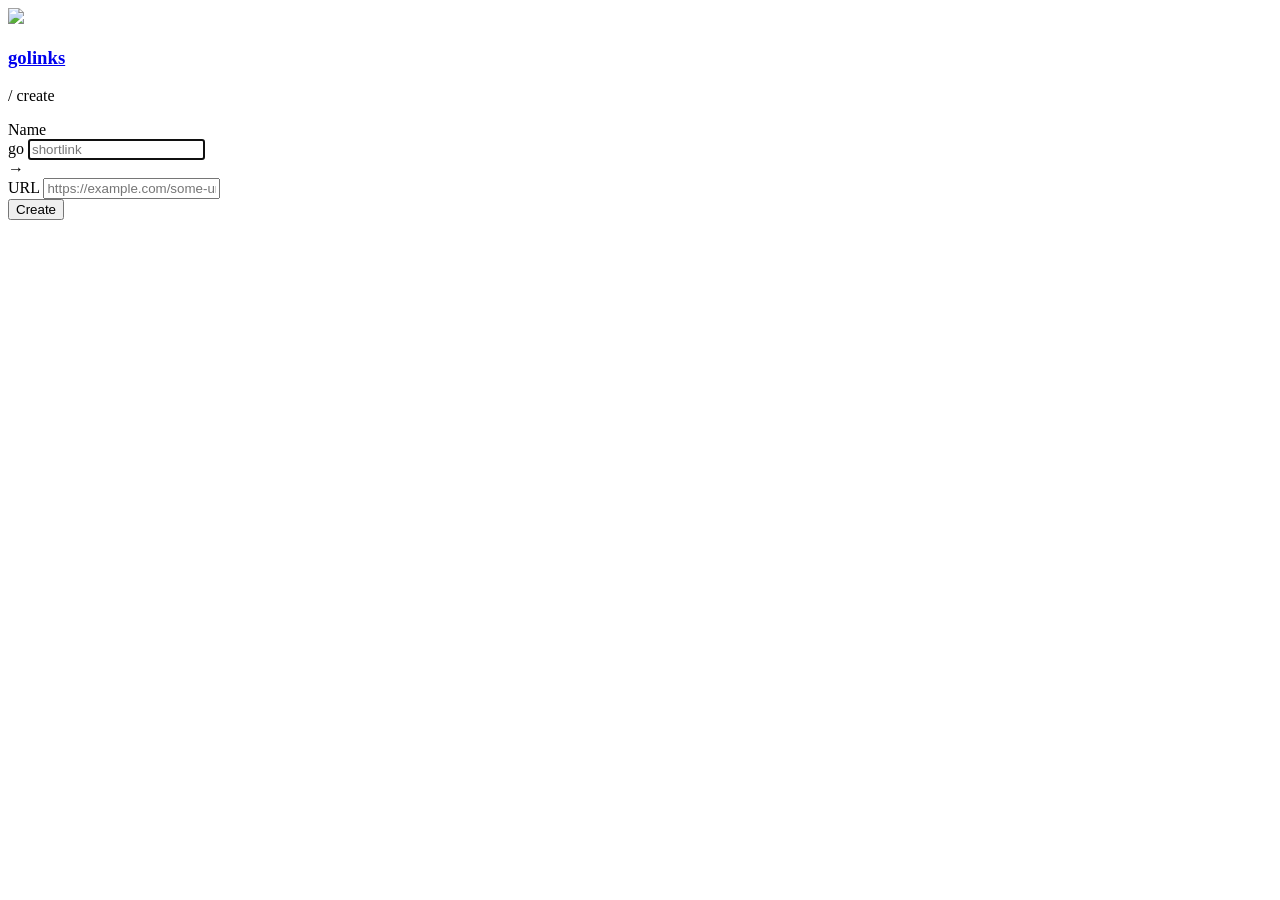
==== pages/create.html @ 223d8fa7 "feat: moved to use omnibox instead of keyword to allow for filtering and preview of links while typi" ====
<!DOCTYPE html>
<html>
  <head>
    <title>golinks / create</title>
    <link rel="stylesheet" href="./styles.css" />
    <meta name="viewport" content="width=device-width">
    <script src="./create.js"></script>
    <script src="../helpers/helpers.js"></script>
  </head>
  <body>
    <section class="container">
      <section class="logo-wrapper">
        <a href="/pages/index.html">
          <img src="../images/icon.svg" width="28"/>
          <h1>golinks</h1>
        </a>
        <p>/ create</p>
      </section>
    </section>
    <section class="container">
      <form id="create-edit">
        <section class="inline-form">
          <section class="inline-form-section">
            <label for="name">Name</label>
            <section class="label-attached-wrapper">
              <span for="name" class="label-attached">go</span>
              <input placeholder="shortlink" class="input-attached" type="text" name="name" id="name" autofocus />
            </section>
          </section>
          <section class="inline-form-divider">&#8594;</section>
          <section class="inline-form-section inline-form-section--2">
              <label for="url">URL</label>
              <input placeholder="https://example.com/some-url" type="text" name="url" id="url" />
          </section>
        </section>
        <section class="form-footer">
          <input type="submit" value="Create" class="button" />
        </section>
      </form>
    </section>
  </body>
</html>
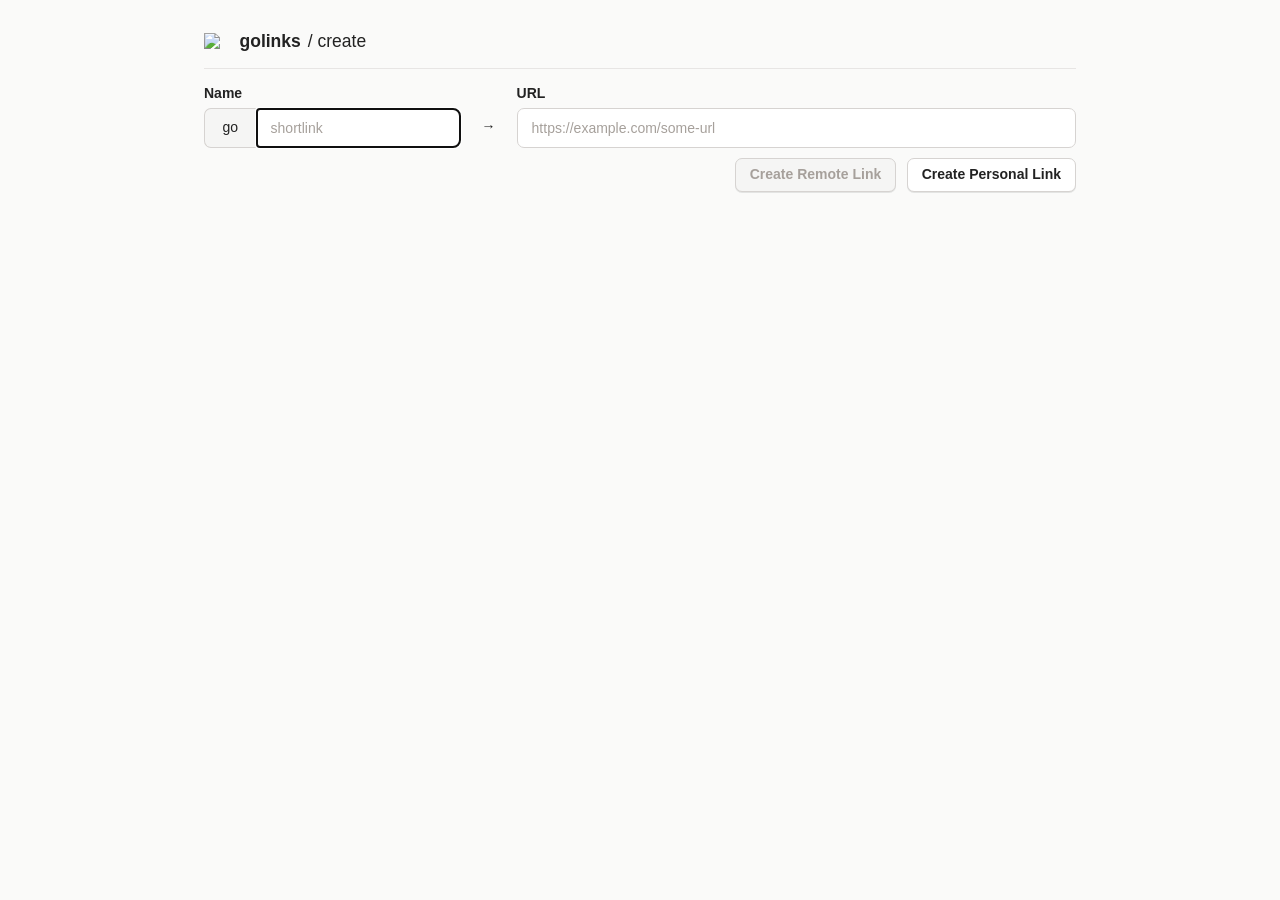
==== commit f2f79657: "feat: added ability to create remote links via URL template" ====
--- a/pages/create.html
+++ b/pages/create.html
@@ -34,7 +34,8 @@
           </section>
         </section>
         <section class="form-footer">
-          <input type="submit" value="Create" class="button" />
+          <input type="button" value="Create Remote Link" class="button" id="create-remote" disabled />
+          <input type="submit" value="Create Personal Link" class="button" />
         </section>
       </form>
     </section>
--- a/pages/styles.css
+++ b/pages/styles.css
@@ -0,0 +1,431 @@
+:root {
+  --stone-50: oklch(0.985 0.001 106.423);
+  --stone-100: oklch(0.97 0.001 106.424);
+  --stone-200: oklch(0.923 0.003 48.717);
+  --stone-300: oklch(0.869 0.005 56.366);
+  --stone-400: oklch(0.709 0.01 56.259);
+  --stone-500: oklch(0.553 0.013 58.071);
+  --stone-600: oklch(0.444 0.011 73.639);
+  --stone-700: oklch(0.374 0.01 67.558);
+  --stone-800: oklch(0.268 0.007 34.298);
+  --stone-900: oklch(0.216 0.006 56.043);
+  --stone-950: oklch(0.147 0.004 49.25);
+
+  --red-600: oklch(0.577 0.245 27.325);
+
+  --black: #222;
+  --white: oklch(1 0 0);
+
+  --spacing: .25rem;
+  --1: var(--spacing);
+  --2: calc(var(--spacing) * 2);
+  --3: calc(var(--spacing) * 3);
+  --4: calc(var(--spacing) * 4);
+  --5: calc(var(--spacing) * 5);
+  --6: calc(var(--spacing) * 6);
+  --7: calc(var(--spacing) * 7);
+  --8: calc(var(--spacing) * 8);
+}
+
+*, *::before, *::after {
+  box-sizing: border-box;
+  font-family: -apple-system, BlinkMacSystemFont, avenir next, avenir, segoe ui, helvetica neue, Cantarell, roboto, noto, helvetica, arial, sans-serif;
+  font-size: 14px;
+}
+
+body {
+  min-height: 100vh;
+  padding: 0;
+  margin: 0;
+  line-height: 1.5;
+  display: flex;
+  flex-direction: column;
+  align-items: center;
+  background: var(--stone-50);
+  color: var(--black);
+}
+
+input, button, textarea {
+  font-family: inherit;
+  font-size: inherit;
+  color: var(--black);
+}
+
+input:disabled {
+  cursor: not-allowed;
+}
+
+input::placeholder,
+textarea::placeholder {
+  color: var(--stone-400);
+}
+
+a { color: var(--black); }
+
+table {
+  border: 1px solid var(--stone-200);
+  border-bottom-width: 2px;
+  border-radius: var(--2);
+  border-spacing: 0;
+  overflow: hidden;
+  background: var(--white);
+  width: 100%;
+}
+
+th, td {
+  padding: var(--3) var(--5);
+  text-align: left;
+}
+
+th {
+  padding: var(--2) var(--5);
+  font-weight: normal;
+}
+
+tr:not(:first-child) td {
+  border-top: 1px solid var(--stone-200);
+}
+
+.golink-row--action {
+  color: var(--stone-400);
+  margin-right: .5rem;
+
+  &:hover {
+    color: var(--stone-500);
+    background: initial;
+  }
+
+  svg {
+    width: 16px;
+    height: 16px;
+  }
+}
+
+textarea,
+input[type="text"] {
+  padding: var(--4);
+  border-radius: var(--2);
+  border: 1px solid var(--stone-300);
+  width: 100%;
+  height: 40px;
+}
+
+textarea {
+  font-family: monospace;
+  min-height: 200px;
+  resize: none;
+}
+
+hr {
+  border: 0;
+  margin: 0 0 var(--4) 0;
+  border-top: 1px solid var(--stone-200);
+  width: 100%;
+}
+
+label {
+  font-weight: bold;
+}
+
+form {
+  display: block;
+}
+
+a:hover {
+  background: var(--stone-100);
+}
+
+.logo-wrapper {
+  display: flex;
+  align-items: center;
+  justify-content: flex-start;
+  margin: var(--8) 0 var(--4) 0;;
+  border-bottom: 1px solid var(--stone-200);
+  padding-bottom: var(--4);
+
+  a {
+    display: flex;
+    text-decoration: none;
+    align-items: center;
+  }
+
+  h1, p {
+    margin: 0 var(--1);
+    font-size: 1.25rem;
+  }
+
+  img {
+    width: 32px;
+  }
+}
+
+.container {
+  width: 100%;
+  max-width: 900px;
+  padding: 0 var(--4);
+}
+
+.remote-golinks {
+  margin-bottom: calc(var(--spacing) * 12);
+
+  label {
+    display: block;
+    margin-bottom: var(--1);
+  }
+
+  .remote-golinks--view {
+    display: flex;
+    align-items: center;
+    gap: var(--2);
+    word-break: break-all;
+    padding: var(--3) var(--5);
+    border: 1px solid var(--stone-200);
+    border-bottom-width: 2px;
+    border-radius: var(--2);
+    background: var(--white);
+
+    .remote-golinks--link {
+      flex: 1;
+    }
+
+    .golink-row--action {
+      display: flex;
+    }
+  }
+
+  .remote-golinks--input {
+    display: flex;
+    align-items: center;
+    gap: var(--2);
+  }
+
+  .remote-golinks--options {
+    display: flex;
+    align-items: center;
+    justify-content: space-between;
+    margin: var(--2) 0 0 0;
+  }
+
+  .remote-golinks--skip-header {
+    display: flex;
+    align-items: center;
+    gap: var(--2);
+    margin: 0;
+    font-weight: normal;
+  }
+
+  .remote-golinks--status {
+    margin: var(--1) 0 0 0;
+    color: var(--stone-500);
+  }
+
+  .remote-golinks--status-error {
+    color: var(--red-600);
+  }
+
+  /* The display: flex rules above beat the browser's [hidden] style; this must stay after them */
+  [hidden] {
+    display: none;
+  }
+}
+
+.remote-create-dialog {
+  width: 100%;
+  max-width: 600px;
+  margin-top: 20vh;
+  padding: var(--6);
+  border: 1px solid var(--stone-200);
+  border-radius: var(--2);
+  background: var(--white);
+
+  label {
+    display: block;
+    margin-bottom: var(--1);
+  }
+
+  .remote-create-dialog--delete {
+    color: var(--white);
+    background-color: var(--red-600);
+    border-color: var(--red-600);
+
+    &:hover {
+      background-color: var(--red-600);
+      filter: brightness(0.9);
+    }
+  }
+
+  .remote-create-dialog--create-on-unknown {
+    display: flex;
+    align-items: center;
+    gap: var(--2);
+    margin-top: var(--2);
+    font-weight: normal;
+  }
+
+  .remote-create-dialog--help {
+    color: var(--stone-500);
+
+    &, * {
+      font-size: 13px;
+    }
+  }
+
+  code {
+    background: var(--stone-100);
+    padding: 0 var(--1);
+    border-radius: var(--1);
+    font-family: monospace;
+  }
+
+  /* .button sets display, which beats the browser's [hidden] style */
+  [hidden] {
+    display: none;
+  }
+}
+
+.golink-row--overridden {
+  background: var(--stone-100);
+  font-style: italic;
+  color: var(--stone-400);
+
+  a {
+    color: inherit;
+  }
+}
+
+.golink-row--remote {
+  color: var(--stone-400);
+}
+
+.golink-home--create {
+  display: flex;
+  align-items: center;
+  gap: var(--3);
+}
+
+.golink-home--count {
+  color: var(--stone-500);
+}
+
+.golink-table--footer {
+  text-align: right;
+}
+
+.golink-home--actions {
+  display: flex;
+  align-items: center;
+  justify-content: space-between;
+  margin-bottom: var(--3);
+}
+
+.inline-form {
+  display: flex;
+  align-items: flex-end;
+  gap: var(--2);
+
+  .inline-form-divider {
+    margin: var(--3) var(--4);
+  }
+
+  .inline-form-section {
+    display: flex;
+    flex-direction: column;
+    gap: var(--1);
+  }
+
+  .inline-form-section--2 {
+    flex: 2;
+  }
+}
+
+.form-footer {
+  display: flex;
+  justify-content: flex-end;
+  align-items: center;
+  margin-top: var(--3);
+  * {
+    margin-left: var(--3);
+  }
+}
+
+.label-attached-wrapper {
+  display: flex;
+  align-items: center;
+}
+
+.label-attached {
+  background: var(--stone-100);
+  height: 40px;
+  display: flex;
+  align-items: center;
+  justify-content: center;
+  padding: var(--4) var(--5);
+  border: 1px solid var(--stone-300);
+  border-radius: var(--2) 0 0 var(--2);
+  border-right: 0;
+}
+
+input.input-attached {
+  border-top-left-radius: 0;
+  border-bottom-left-radius: 0;
+}
+
+.button {
+  background-color: var(--white);
+  border: 1px solid var(--stone-300);
+  border-radius: var(--2);
+  color: var(--black);
+  display: inline-block;
+  line-height: 1.25rem;
+  font-weight: 600;
+  padding: var(--2) var(--4);
+  text-decoration: none;
+  user-select: none;
+  box-shadow: rgba(27, 31, 35, .1) 0 1px 0;
+  cursor: pointer;
+  &:hover {
+    background-color: var(--stone-50);
+  }
+  &:disabled {
+    color: var(--stone-400);
+    background-color: var(--stone-100);
+  }
+}
+
+.site-footer, .site-footer a {
+  color: var(--stone-400)
+}
+
+.content {
+  background: var(--white);
+  padding: var(--8) var(--8);
+  border-radius: var(--2);
+  border: 1px solid var(--stone-200);
+  margin-bottom: var(--8);
+
+  h1, h2 {
+    margin: 0 0 var(--3) 0;
+  }
+  h1 { font-size: 1.75rem; }
+  h2 { font-size: 1.5rem;  }
+  hr { margin: var(--6) 0; }
+  p { line-height: 1.5; }
+
+  code {
+    background: var(--stone-100);
+    padding: var(--1) var(--2);
+    border-radius: var(--2);
+    font-family: monospace;
+    font-size: .9rem
+  }
+
+  pre {
+    color: var(--stone-600);
+    background: var(--stone-100);
+    border: 1px solid var(--stone-200);
+    padding: var(--4) var(--5);
+    border-radius: var(--2);
+    font-family: monospace;
+    overflow-x: auto;
+  }
+}
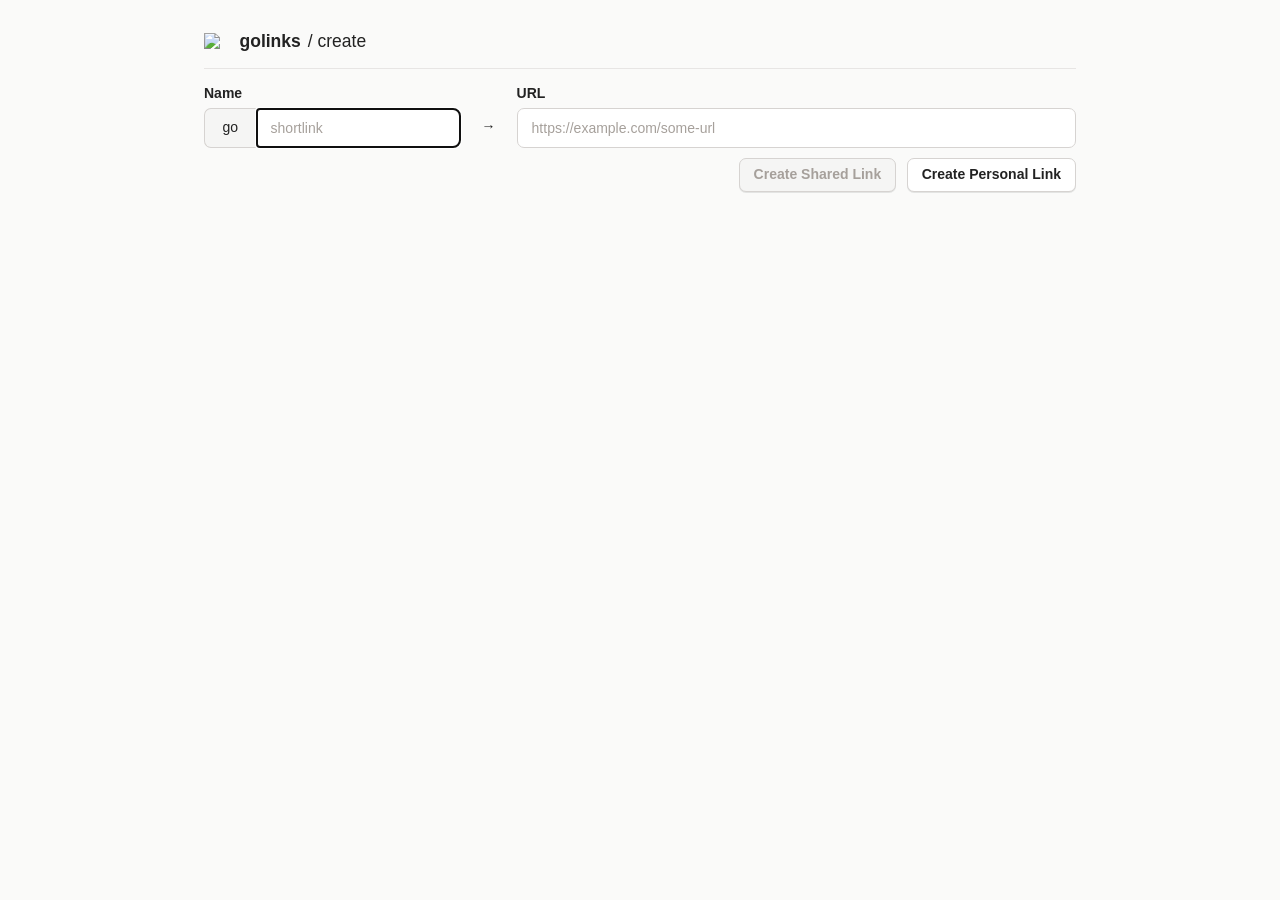
==== commit d9e5b937: "refactor: changed use of 'remote' to be 'shared'" ====
--- a/pages/create.html
+++ b/pages/create.html
@@ -34,7 +34,7 @@
           </section>
         </section>
         <section class="form-footer">
-          <input type="button" value="Create Remote Link" class="button" id="create-remote" disabled />
+          <input type="button" value="Create Shared Link" class="button" id="create-shared" disabled />
           <input type="submit" value="Create Personal Link" class="button" />
         </section>
       </form>
--- a/pages/styles.css
+++ b/pages/styles.css
@@ -165,7 +165,7 @@
   padding: 0 var(--4);
 }
 
-.remote-golinks {
+.shared-golinks {
   margin-bottom: calc(var(--spacing) * 12);
 
   label {
@@ -173,7 +173,7 @@
     margin-bottom: var(--1);
   }
 
-  .remote-golinks--view {
+  .shared-golinks--view {
     display: flex;
     align-items: center;
     gap: var(--2);
@@ -184,7 +184,7 @@
     border-radius: var(--2);
     background: var(--white);
 
-    .remote-golinks--link {
+    .shared-golinks--link {
       flex: 1;
     }
 
@@ -193,20 +193,20 @@
     }
   }
 
-  .remote-golinks--input {
+  .shared-golinks--input {
     display: flex;
     align-items: center;
     gap: var(--2);
   }
 
-  .remote-golinks--options {
+  .shared-golinks--options {
     display: flex;
     align-items: center;
     justify-content: space-between;
     margin: var(--2) 0 0 0;
   }
 
-  .remote-golinks--skip-header {
+  .shared-golinks--skip-header {
     display: flex;
     align-items: center;
     gap: var(--2);
@@ -214,12 +214,12 @@
     font-weight: normal;
   }
 
-  .remote-golinks--status {
+  .shared-golinks--status {
     margin: var(--1) 0 0 0;
     color: var(--stone-500);
   }
 
-  .remote-golinks--status-error {
+  .shared-golinks--status-error {
     color: var(--red-600);
   }
 
@@ -229,7 +229,7 @@
   }
 }
 
-.remote-create-dialog {
+dialog {
   width: 100%;
   max-width: 600px;
   margin-top: 20vh;
@@ -237,13 +237,15 @@
   border: 1px solid var(--stone-200);
   border-radius: var(--2);
   background: var(--white);
-
+}
+
+.shared-create-dialog {
   label {
     display: block;
     margin-bottom: var(--1);
   }
 
-  .remote-create-dialog--delete {
+  .shared-create-dialog--delete {
     color: var(--white);
     background-color: var(--red-600);
     border-color: var(--red-600);
@@ -254,7 +256,7 @@
     }
   }
 
-  .remote-create-dialog--create-on-unknown {
+  .shared-create-dialog--create-on-unknown {
     display: flex;
     align-items: center;
     gap: var(--2);
@@ -262,7 +264,7 @@
     font-weight: normal;
   }
 
-  .remote-create-dialog--help {
+  .shared-create-dialog--help {
     color: var(--stone-500);
 
     &, * {
@@ -293,7 +295,7 @@
   }
 }
 
-.golink-row--remote {
+.golink-row--shared {
   color: var(--stone-400);
 }
 
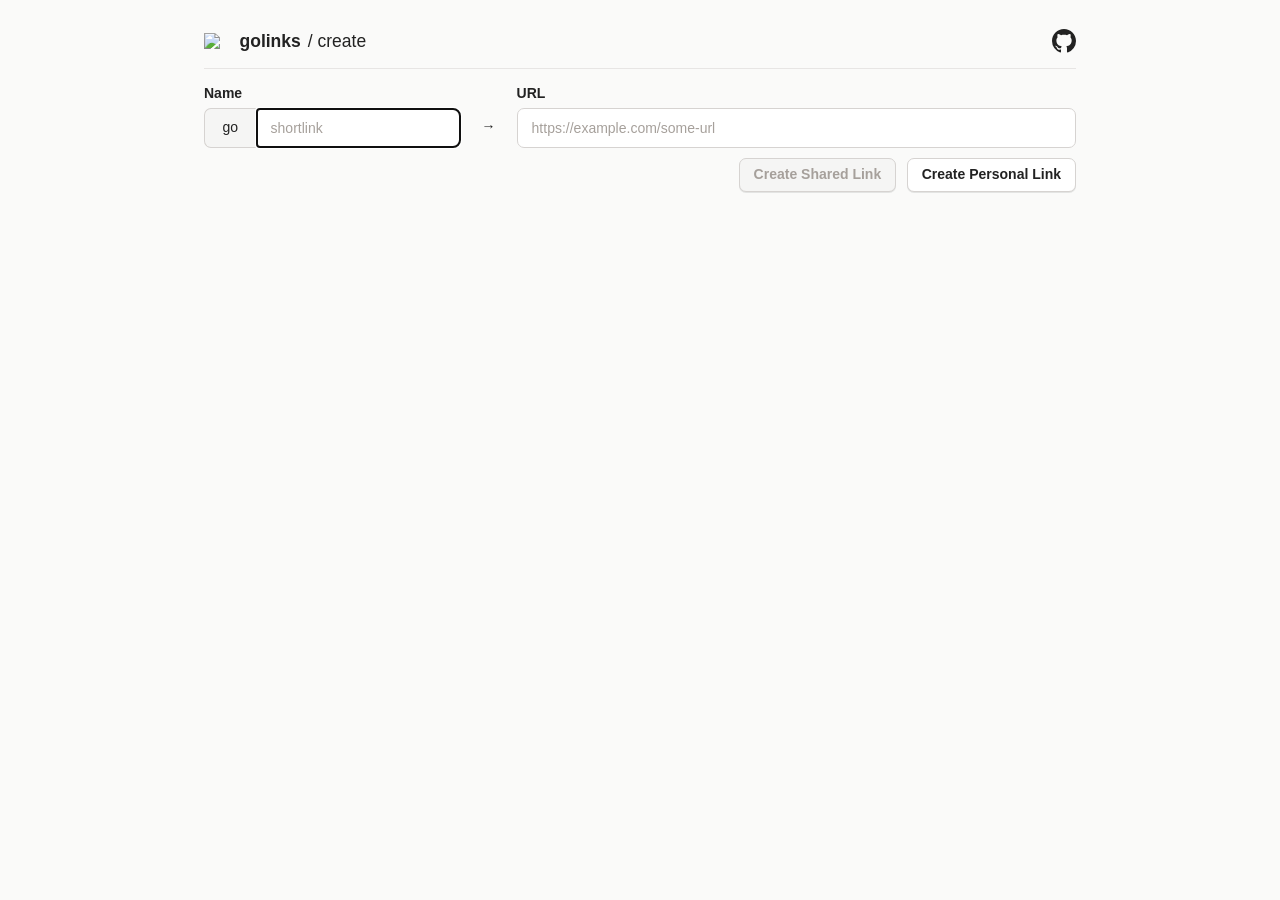
==== commit 1d134748: "feat: added github link to pages" ====
--- a/pages/create.html
+++ b/pages/create.html
@@ -15,6 +15,9 @@
           <h1>golinks</h1>
         </a>
         <p>/ create</p>
+        <a href="https://github.com/bsara/golinks" target="_blank" class="logo-wrapper--github" title="GitHub project" aria-label="GitHub project">
+          <svg xmlns="http://www.w3.org/2000/svg" width="24" height="24" viewBox="0 0 16 16" fill="currentColor"><path d="M8 0c4.42 0 8 3.58 8 8a8.013 8.013 0 0 1-5.45 7.59c-.4.08-.55-.17-.55-.38 0-.27.01-1.13.01-2.2 0-.75-.25-1.23-.54-1.48 1.78-.2 3.65-.88 3.65-3.95 0-.88-.31-1.59-.82-2.15.08-.2.36-1.02-.08-2.12 0 0-.67-.22-2.2.82-.64-.18-1.32-.27-2-.27-.68 0-1.36.09-2 .27-1.53-1.03-2.2-.82-2.2-.82-.44 1.1-.16 1.92-.08 2.12-.51.56-.82 1.28-.82 2.15 0 3.06 1.86 3.75 3.64 3.95-.23.2-.44.55-.51 1.07-.46.21-1.61.55-2.33-.66-.15-.24-.6-.83-1.23-.82-.67.01-.27.38.01.53.34.19.73.9.82 1.13.16.45.68 1.31 2.69.94 0 .67.01 1.3.01 1.49 0 .21-.15.45-.55.38A7.995 7.995 0 0 1 0 8c0-4.42 3.58-8 8-8Z"></path></svg>
+        </a>
       </section>
     </section>
     <section class="container">
--- a/pages/styles.css
+++ b/pages/styles.css
@@ -157,6 +157,16 @@
   img {
     width: 32px;
   }
+
+  .logo-wrapper--github {
+    margin-left: auto;
+    color: var(--black);
+
+    &:hover {
+      color: var(--stone-500);
+      background: initial;
+    }
+  }
 }
 
 .container {
@@ -171,6 +181,17 @@
   label {
     display: block;
     margin-bottom: var(--1);
+  }
+
+  .shared-golinks--header {
+    display: flex;
+    align-items: center;
+    justify-content: space-between;
+    margin-bottom: var(--1);
+
+    label {
+      margin-bottom: 0;
+    }
   }
 
   .shared-golinks--view {
@@ -307,6 +328,14 @@
 
 .golink-home--count {
   color: var(--stone-500);
+}
+
+.word-break-all {
+  word-break: break-all;
+}
+
+.golink-table--filter {
+  margin-bottom: var(--3);
 }
 
 .golink-table--footer {
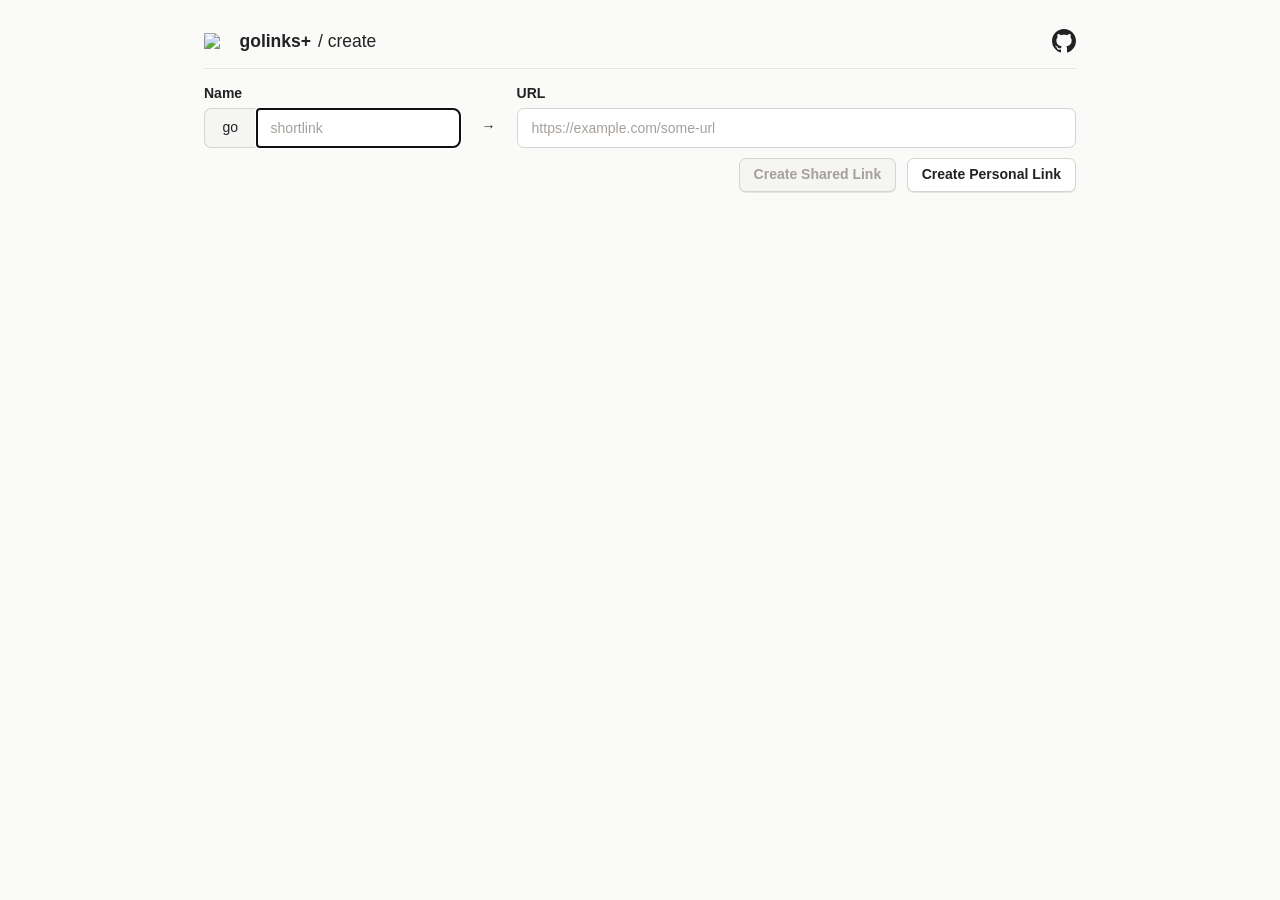
==== commit 4789983b: "refactor: rebranch to golinks+" ====
--- a/pages/create.html
+++ b/pages/create.html
@@ -1,7 +1,7 @@
 <!DOCTYPE html>
 <html>
   <head>
-    <title>golinks / create</title>
+    <title>golinks+ / create</title>
     <link rel="stylesheet" href="./styles.css" />
     <meta name="viewport" content="width=device-width">
     <script src="./create.js"></script>
@@ -12,10 +12,10 @@
       <section class="logo-wrapper">
         <a href="/pages/index.html">
           <img src="../images/icon.svg" width="28"/>
-          <h1>golinks</h1>
+          <h1>golinks+</h1>
         </a>
         <p>/ create</p>
-        <a href="https://github.com/bsara/golinks" target="_blank" class="logo-wrapper--github" title="GitHub project" aria-label="GitHub project">
+        <a href="https://github.com/bsara/golinks-plus" target="_blank" class="logo-wrapper--github" title="GitHub project" aria-label="GitHub project">
           <svg xmlns="http://www.w3.org/2000/svg" width="24" height="24" viewBox="0 0 16 16" fill="currentColor"><path d="M8 0c4.42 0 8 3.58 8 8a8.013 8.013 0 0 1-5.45 7.59c-.4.08-.55-.17-.55-.38 0-.27.01-1.13.01-2.2 0-.75-.25-1.23-.54-1.48 1.78-.2 3.65-.88 3.65-3.95 0-.88-.31-1.59-.82-2.15.08-.2.36-1.02-.08-2.12 0 0-.67-.22-2.2.82-.64-.18-1.32-.27-2-.27-.68 0-1.36.09-2 .27-1.53-1.03-2.2-.82-2.2-.82-.44 1.1-.16 1.92-.08 2.12-.51.56-.82 1.28-.82 2.15 0 3.06 1.86 3.75 3.64 3.95-.23.2-.44.55-.51 1.07-.46.21-1.61.55-2.33-.66-.15-.24-.6-.83-1.23-.82-.67.01-.27.38.01.53.34.19.73.9.82 1.13.16.45.68 1.31 2.69.94 0 .67.01 1.3.01 1.49 0 .21-.15.45-.55.38A7.995 7.995 0 0 1 0 8c0-4.42 3.58-8 8-8Z"></path></svg>
         </a>
       </section>
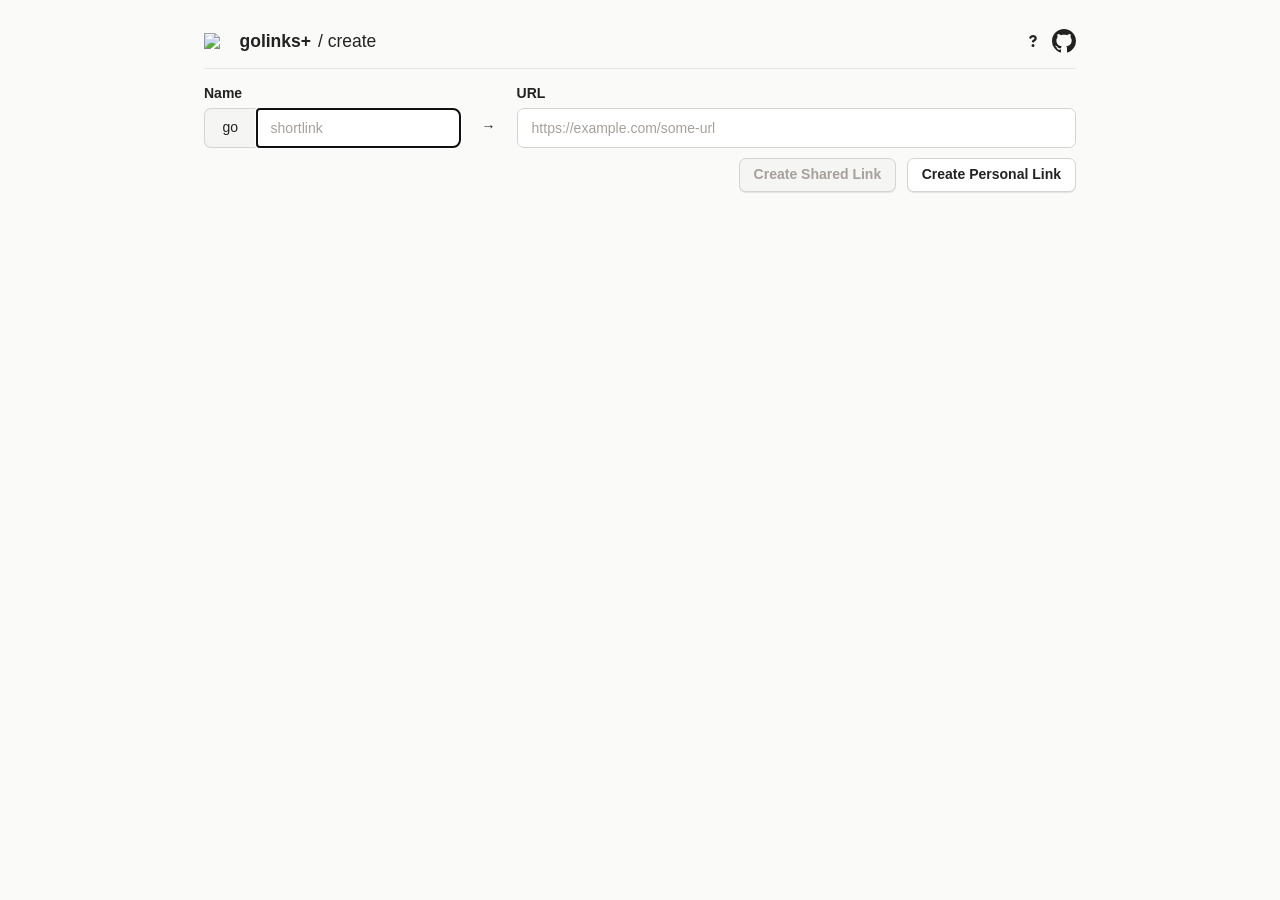
==== commit e463bf17: "feat: added help link to top of screens" ====
--- a/pages/create.html
+++ b/pages/create.html
@@ -15,6 +15,9 @@
           <h1>golinks+</h1>
         </a>
         <p>/ create</p>
+        <a href="/pages/help.html" class="logo-wrapper--help" title="Help" aria-label="Help">
+          <svg xmlns="http://www.w3.org/2000/svg" width="24" height="24" viewBox="0 0 16 16" fill="currentColor"><path d="M6.92 6.085h.001a.749.749 0 1 1-1.342-.67c.169-.339.436-.701.849-.977C6.845 4.160 7.369 4 8 4a2.756 2.756 0 0 1 1.637.525c.503.377.863.965.863 1.725 0 .448-.115.830-.329 1.150-.205.307-.470.513-.692.662-.109.072-.220.138-.313.195l-.006.004a6.240 6.240 0 0 0-.260.160.952.952 0 0 0-.276.245.75.75 0 0 1-1.248-.832c.184-.264.420-.489.692-.661.103-.067.207-.132.313-.195l.007-.004c.100-.061.182-.110.258-.161a.969.969 0 0 0 .277-.245C8.960 6.514 9 6.427 9 6.250a.612.612 0 0 0-.262-.525A1.270 1.270 0 0 0 8 5.500c-.369 0-.595.090-.740.187a1.010 1.010 0 0 0-.340.398ZM9 11a1 1 0 1 1-2 0 1 1 0 0 1 2 0Z"></path></svg>
+        </a>
         <a href="https://github.com/bsara/golinks-plus" target="_blank" class="logo-wrapper--github" title="GitHub project" aria-label="GitHub project">
           <svg xmlns="http://www.w3.org/2000/svg" width="24" height="24" viewBox="0 0 16 16" fill="currentColor"><path d="M8 0c4.42 0 8 3.58 8 8a8.013 8.013 0 0 1-5.45 7.59c-.4.08-.55-.17-.55-.38 0-.27.01-1.13.01-2.2 0-.75-.25-1.23-.54-1.48 1.78-.2 3.65-.88 3.65-3.95 0-.88-.31-1.59-.82-2.15.08-.2.36-1.02-.08-2.12 0 0-.67-.22-2.2.82-.64-.18-1.32-.27-2-.27-.68 0-1.36.09-2 .27-1.53-1.03-2.2-.82-2.2-.82-.44 1.1-.16 1.92-.08 2.12-.51.56-.82 1.28-.82 2.15 0 3.06 1.86 3.75 3.64 3.95-.23.2-.44.55-.51 1.07-.46.21-1.61.55-2.33-.66-.15-.24-.6-.83-1.23-.82-.67.01-.27.38.01.53.34.19.73.9.82 1.13.16.45.68 1.31 2.69.94 0 .67.01 1.3.01 1.49 0 .21-.15.45-.55.38A7.995 7.995 0 0 1 0 8c0-4.42 3.58-8 8-8Z"></path></svg>
         </a>
--- a/pages/styles.css
+++ b/pages/styles.css
@@ -158,6 +158,7 @@
     width: 32px;
   }
 
+  .logo-wrapper--help,
   .logo-wrapper--github {
     margin-left: auto;
     color: var(--black);
@@ -166,6 +167,10 @@
       color: var(--stone-500);
       background: initial;
     }
+  }
+
+  .logo-wrapper--help + .logo-wrapper--github {
+    margin-left: var(--2);
   }
 }
 
@@ -209,9 +214,13 @@
       flex: 1;
     }
 
-    .golink-row--action {
+    .golink-row--action:not([hidden]) {
       display: flex;
     }
+  }
+
+  .shared-golinks--view-managed {
+    background: var(--stone-100);
   }
 
   .shared-golinks--input {
@@ -238,6 +247,12 @@
   .shared-golinks--status {
     margin: var(--1) 0 0 0;
     color: var(--stone-500);
+  }
+
+  .shared-golinks--managed {
+    margin: 0;
+    color: var(--stone-500);
+    font-style: italic;
   }
 
   .shared-golinks--status-error {
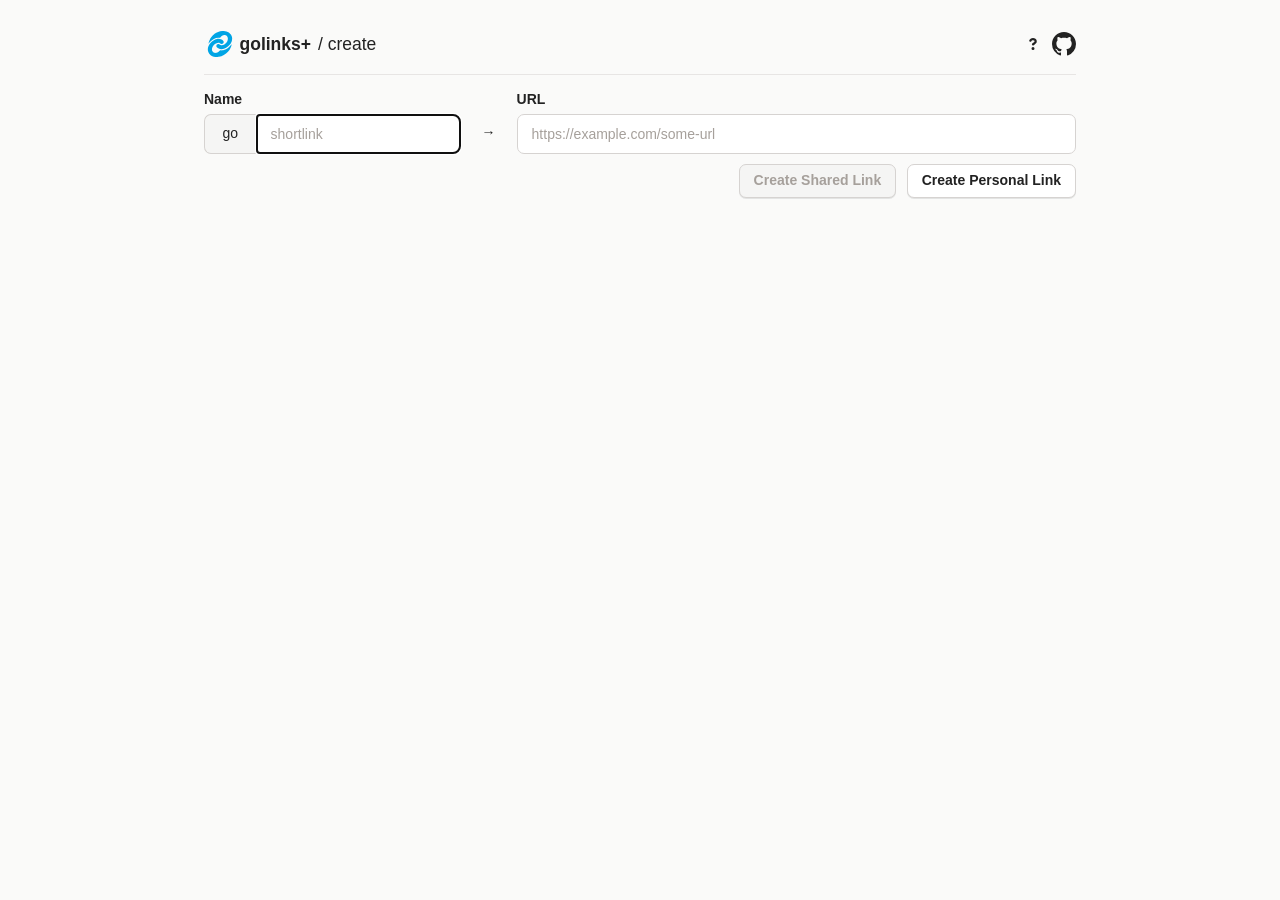
==== commit 6f8f5ad0: "refactor: replaced old icon" ====
--- a/pages/create.html
+++ b/pages/create.html
@@ -11,7 +11,7 @@
     <section class="container">
       <section class="logo-wrapper">
         <a href="/pages/index.html">
-          <img src="../images/icon.svg" width="28"/>
+          <img src="../images/icon-small-transparent.svg" width="28"/>
           <h1>golinks+</h1>
         </a>
         <p>/ create</p>
